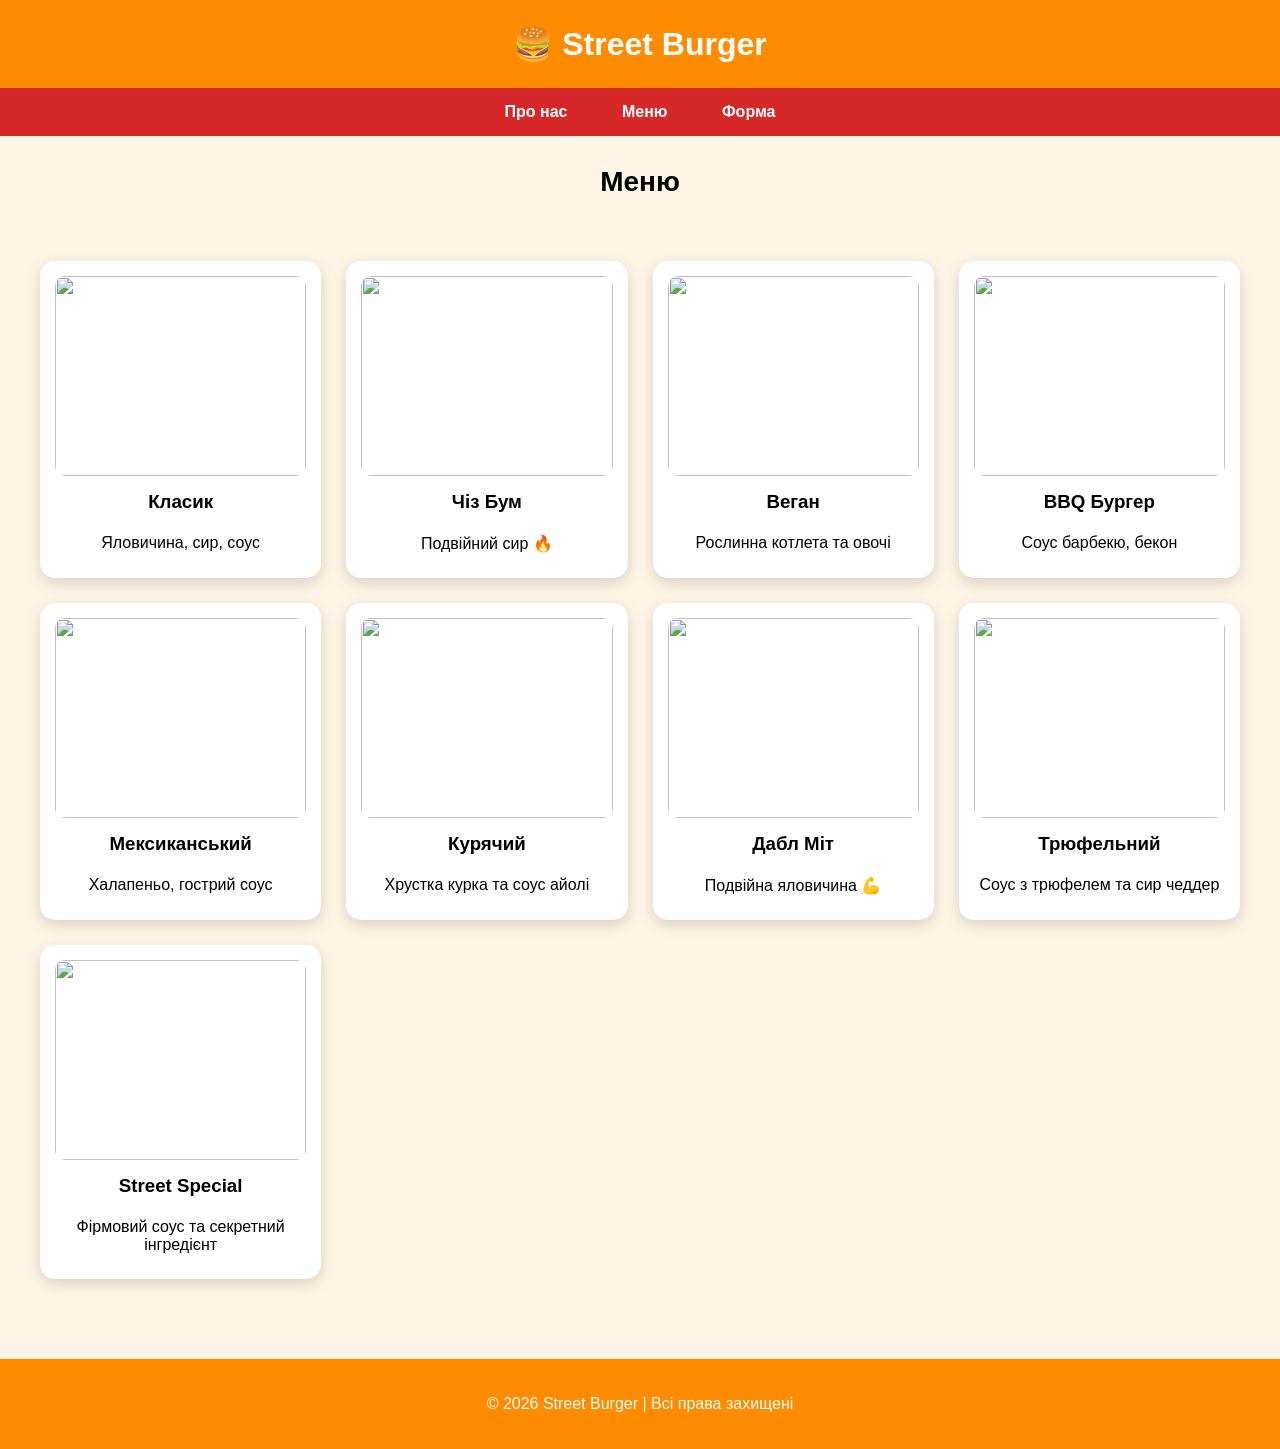
==== menu.html @ 7da21af3 "Add files via upload" ====
<!DOCTYPE html>
<html lang="uk">
<head>
    <meta charset="UTF-8">
    <title>Street Burger - Меню</title>
    <link rel="stylesheet" href="style.css">
</head>
<body>

<header>
    <h1>🍔 Street Burger</h1>
</header>

<nav>
    <ul class="nav-list">
        <li><a href="index.html">Про нас</a></li>
        <li><a href="menu.html">Меню</a></li>
        <li><a href="contact.html">Форма</a></li>
    </ul>
</nav>

<h2 class="page-title">Меню</h2>

<section class="menu">

    <div class="card">
        <img src="https://images.unsplash.com/photo-1550547660-d9450f859349">
        <h3>Класик</h3>
        <p>Яловичина, сир, соус</p>
    </div>

    <div class="card">
        <img src="https://images.unsplash.com/photo-1568901346375-23c9450c58cd">
        <h3>Чіз Бум</h3>
        <p>Подвійний сир 🔥</p>
    </div>

    <div class="card">
        <img src="https://images.unsplash.com/photo-1521305916504-4a1121188589">
        <h3>Веган</h3>
        <p>Рослинна котлета та овочі</p>
    </div>

    <div class="card">
        <img src="https://images.unsplash.com/photo-1544025162-d76694265947">
        <h3>BBQ Бургер</h3>
        <p>Соус барбекю, бекон</p>
    </div>

    <div class="card">
        <img src="https://images.unsplash.com/photo-1606755962773-d324e0a13086">
        <h3>Мексиканський</h3>
        <p>Халапеньо, гострий соус</p>
    </div>

    <div class="card">
        <img src="https://images.unsplash.com/photo-1586190848861-99aa4a171e90">
        <h3>Курячий</h3>
        <p>Хрустка курка та соус айолі</p>
    </div>

    <div class="card">
        <img src="https://images.unsplash.com/photo-1551782450-a2132b4ba21d">
        <h3>Дабл Міт</h3>
        <p>Подвійна яловичина 💪</p>
    </div>

    <div class="card">
        <img src="https://images.unsplash.com/photo-1596662951482-0c4ba74a6df6">
        <h3>Трюфельний</h3>
        <p>Соус з трюфелем та сир чеддер</p>
    </div>

    <div class="card">
        <img src="https://images.unsplash.com/photo-1600891964599-f61ba0e24092">
        <h3>Street Special</h3>
        <p>Фірмовий соус та секретний інгредієнт</p>
    </div>

</section>

<footer>
    <p>© 2026 Street Burger | Всі права захищені</p>
</footer>

</body>
</html>
---- style.css ----
body {
    margin: 0;
    font-family: Arial, sans-serif;
    background: #fff5e6;
    text-align: center;
}

/* ШАПКА */

header {
    background: #ff8c00;
    color: white;
    padding: 25px;
}

header h1 {
    margin: 0;
}

/* НАВІГАЦІЯ */

nav {
    background: #d62828;
    padding: 15px 0;
}

.nav-list {
    list-style: none;
    margin: 0;
    padding: 0;
}

.nav-list li {
    display: inline-block;
    margin: 0 25px;
}

.nav-list a {
    text-decoration: none;
    color: white;
    font-weight: bold;
    font-size: 16px;
    transition: 0.3s;
}

.nav-list a:hover {
    color: #ffd166;
}

/* ЗАГОЛОВОК СТОРІНКИ */

.page-title {
    margin-top: 30px;
    font-size: 28px;
}

/* МЕНЮ */

.menu {
    padding: 20px;
    display: grid;
    grid-template-columns: repeat(auto-fit, minmax(250px, 1fr));
    gap: 20px;
}

.card {
    background: white;
    border-radius: 15px;
    padding: 15px;
    box-shadow: 0 5px 15px rgba(0,0,0,0.15);
}

.card img {
    width: 100%;
    border-radius: 10px;
}

/* ФОРМА */

.form {
    padding: 30px;
}

.form input {
    display: block;
    margin: 10px auto;
    padding: 12px;
    width: 80%;
    max-width: 300px;
    border-radius: 10px;
    border: 1px solid #ccc;
}

button {
    margin-top: 10px;
    padding: 12px 20px;
    border: none;
    border-radius: 25px;
    background: #ff8c00;
    color: white;
    font-size: 16px;
    cursor: pointer;
}

button:hover {
    background: #e67e00;
}

/* ПІДВАЛ */

footer {
    background: #ff8c00;
    color: white;
    padding: 20px;
    margin-top: 40px;
}


.about-section {
    padding: 40px 20px;
    max-width: 1000px;
    margin: auto;
}

.about-section p {
    font-size: 18px;
    line-height: 1.6;
}

.about-image {
    width: 100%;
    max-width: 400px;
    border-radius: 15px;
    margin: 20px 0;
    box-shadow: 0 5px 15px rgba(0,0,0,0.2);
}

.features {
    display: grid;
    grid-template-columns: repeat(auto-fit, minmax(250px, 1fr));
    gap: 20px;
    margin-top: 30px;
}

.feature-card {
    background: white;
    padding: 20px;
    border-radius: 15px;
    box-shadow: 0 5px 15px rgba(0,0,0,0.1);
}

.gallery {
    margin-top: 40px;
    display: grid;
    grid-template-columns: repeat(auto-fit, minmax(200px, 1fr));
    gap: 15px;
}

.gallery img {
    width: 100%;
    border-radius: 15px;
    height: 200px;
    object-fit: cover;
}

.menu {
    padding: 40px 20px;
    display: grid;
    grid-template-columns: repeat(auto-fit, minmax(280px, 1fr));
    gap: 25px;
    max-width: 1200px;
    margin: auto;
}

.card {
    background: white;
    border-radius: 15px;
    padding: 15px;
    box-shadow: 0 5px 15px rgba(0,0,0,0.15);
    display: flex;
    flex-direction: column;
    justify-content: space-between;
    transition: 0.3s;
}

.card:hover {
    transform: translateY(-5px);
}

.card img {
    width: 100%;
    height: 200px;
    object-fit: cover;
    border-radius: 10px;
}

.card h3 {
    margin: 15px 0 5px 0;
}

.card p {
    flex-grow: 1;
    margin-bottom: 10px;
}

.form-container {
    max-width: 600px;
    margin: 40px auto;
    background: white;
    padding: 30px;
    border-radius: 15px;
    box-shadow: 0 5px 15px rgba(0,0,0,0.15);
    text-align: left;
}

.form-container label {
    display: block;
    margin-top: 15px;
    font-weight: bold;
}

.form-container input,
.form-container select,
.form-container textarea {
    width: 100%;
    padding: 12px;
    margin-top: 5px;
    border-radius: 10px;
    border: 1px solid #ccc;
    font-size: 14px;
}

.form-container textarea {
    resize: vertical;
    min-height: 100px;
}

.form-container input:focus,
.form-container select:focus,
.form-container textarea:focus {
    outline: none;
    border: 1px solid #ff8c00;
    box-shadow: 0 0 5px rgba(255,140,0,0.4);
}

.form-container button {
    width: 100%;
    margin-top: 20px;
}
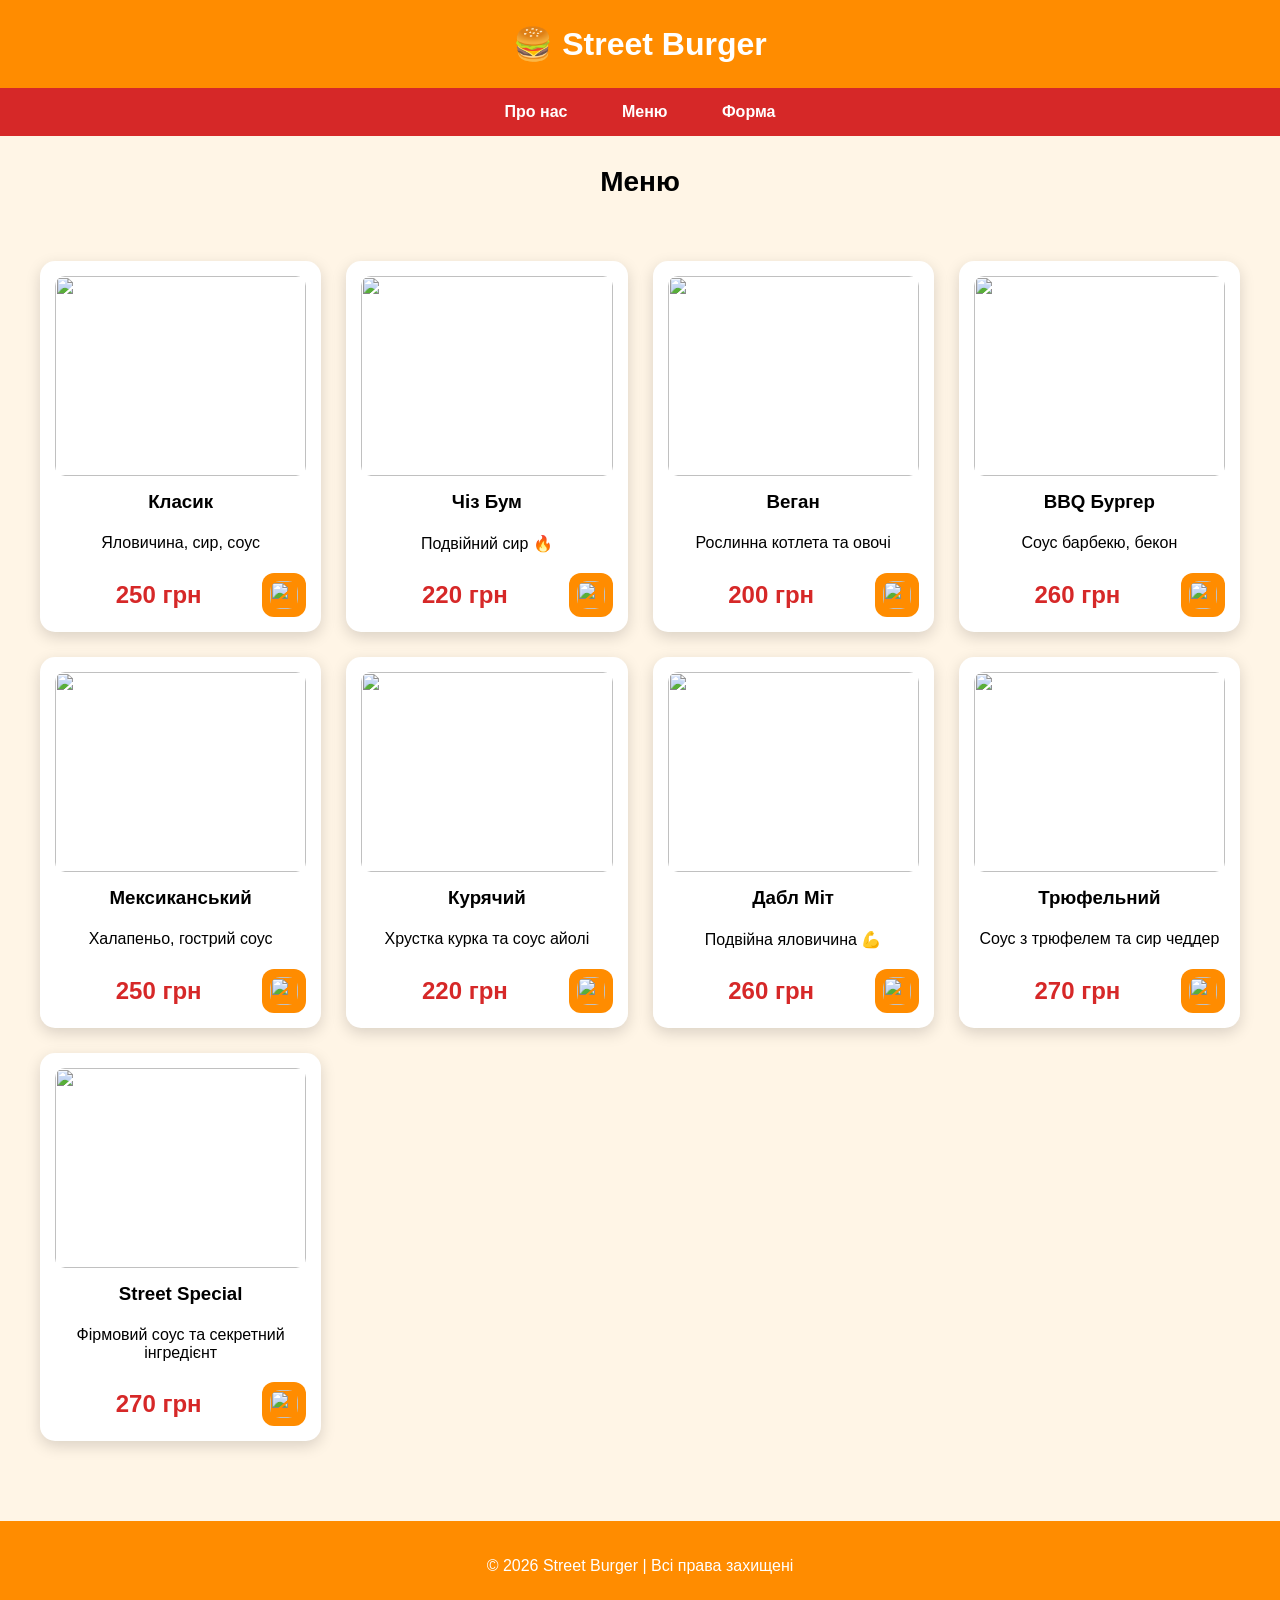
==== commit 38ef6ab1: "Add files via upload" ====
--- a/menu.html
+++ b/menu.html
@@ -27,54 +27,90 @@
         <img src="https://images.unsplash.com/photo-1550547660-d9450f859349">
         <h3>Класик</h3>
         <p>Яловичина, сир, соус</p>
+        <div class="buy">
+            <p>250 грн</p>
+            <a href="#"><img src="buy.png"></a>
+        </div>
     </div>
 
     <div class="card">
         <img src="https://images.unsplash.com/photo-1568901346375-23c9450c58cd">
         <h3>Чіз Бум</h3>
         <p>Подвійний сир 🔥</p>
+        <div class="buy">
+            <p>220 грн</p>
+            <a href="#"><img src="buy.png"></a>
+        </div>
     </div>
 
     <div class="card">
         <img src="https://images.unsplash.com/photo-1521305916504-4a1121188589">
         <h3>Веган</h3>
         <p>Рослинна котлета та овочі</p>
+        <div class="buy">
+            <p>200 грн</p>
+            <a href="#"><img src="buy.png"></a>
+        </div>
     </div>
 
     <div class="card">
         <img src="https://images.unsplash.com/photo-1544025162-d76694265947">
         <h3>BBQ Бургер</h3>
         <p>Соус барбекю, бекон</p>
+        <div class="buy">
+            <p>260 грн</p>
+            <a href="#"><img src="buy.png"></a>
+        </div>
     </div>
 
     <div class="card">
         <img src="https://images.unsplash.com/photo-1606755962773-d324e0a13086">
         <h3>Мексиканський</h3>
         <p>Халапеньо, гострий соус</p>
+        <div class="buy">
+            <p>250 грн</p>
+            <a href="#"><img src="buy.png"></a>
+        </div>
     </div>
 
     <div class="card">
         <img src="https://images.unsplash.com/photo-1586190848861-99aa4a171e90">
         <h3>Курячий</h3>
         <p>Хрустка курка та соус айолі</p>
+        <div class="buy">
+            <p>220 грн</p>
+            <a href="#"><img src="buy.png"></a>
+        </div>
     </div>
 
     <div class="card">
         <img src="https://images.unsplash.com/photo-1551782450-a2132b4ba21d">
         <h3>Дабл Міт</h3>
         <p>Подвійна яловичина 💪</p>
+        <div class="buy">
+            <p>260 грн</p>
+            <a href="#"><img src="buy.png"></a>
+        </div>
     </div>
 
     <div class="card">
         <img src="https://images.unsplash.com/photo-1596662951482-0c4ba74a6df6">
         <h3>Трюфельний</h3>
         <p>Соус з трюфелем та сир чеддер</p>
+        <div class="buy">
+            <p>270 грн</p>
+            <a href="#"><img src="buy.png"></a>
+        </div>
     </div>
 
     <div class="card">
         <img src="https://images.unsplash.com/photo-1600891964599-f61ba0e24092">
         <h3>Street Special</h3>
         <p>Фірмовий соус та секретний інгредієнт</p>
+        <div class="buy">
+            <p>270 грн</p>
+            <a href="#"><img src="buy.png"></a>
+        </div>
     </div>
 
 </section>
--- a/style.css
+++ b/style.css
@@ -248,3 +248,31 @@
     margin-top: 20px;
 }
 
+.buy {
+    display: flex;
+    justify-content: space-between; /* ціна зліва, кошик справа */
+    align-items: center;            /* вирівнювання по вертикалі */
+    margin-top: 10px;
+}
+
+.buy p {
+    font-size: 24px;
+    margin: 0; /* прибирає зайві відступи */
+    font-weight: bold;
+    color: #D62828;
+}
+
+.buy a {
+    background-color: #FF8C00;
+    padding: 8px;
+    border-radius: 12px;
+    display: flex;          /* щоб іконка була по центру */
+    align-items: center;
+    justify-content: center;
+    transition: all 0.3s;
+}
+
+.buy a img {
+    width: 28px;
+    height: 28px;
+}
